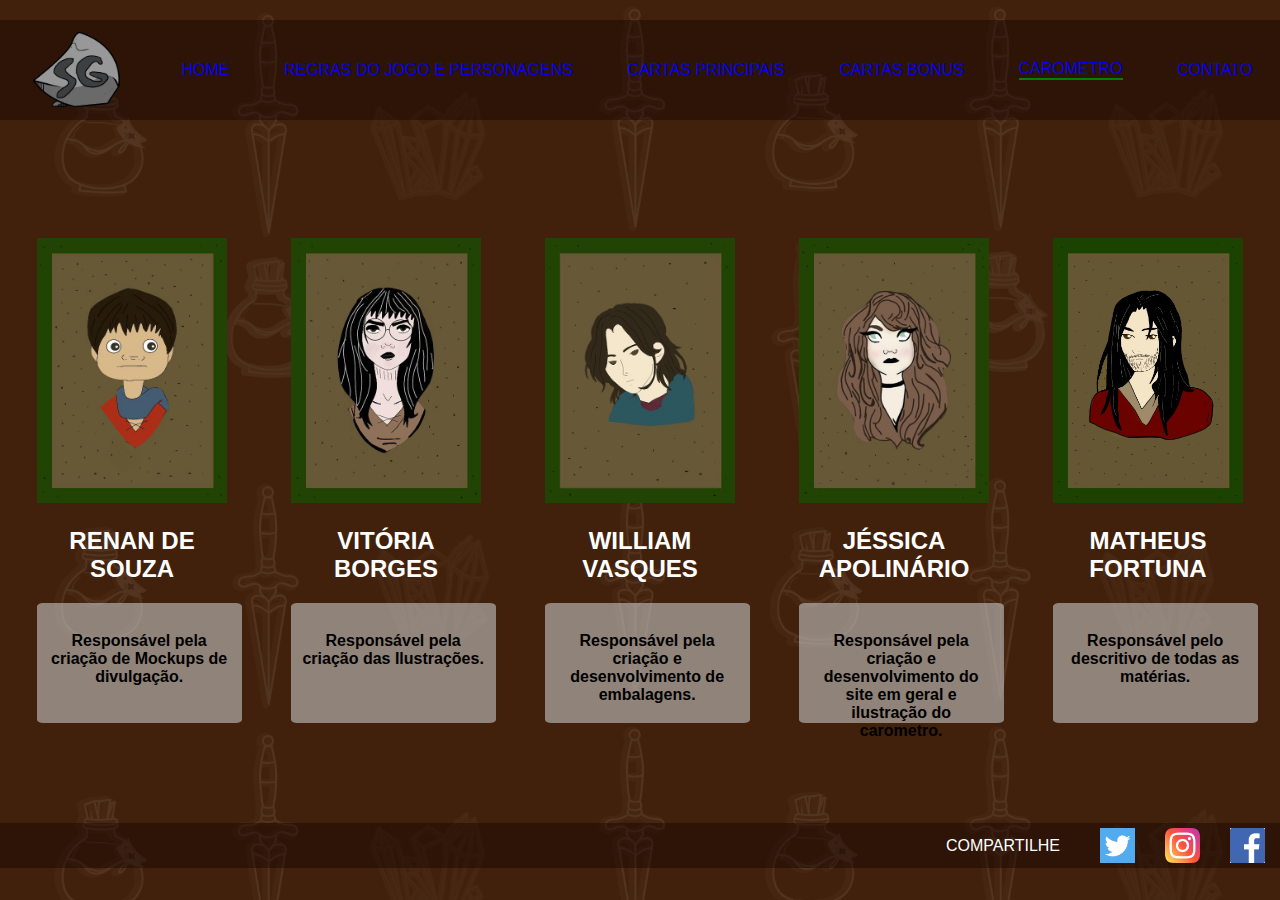
==== carometro.html @ 25e79332 "site finalizado" ====
<!DOCTYPE html>
<html lang="pt-br"> 
    <head>
        <meta charset="UTF-8">
        <title>Carometro</title>
        <link rel="stylesheet" type="text/css" href="./css/estilo.css">
        
    </head>
    <body>
          <!--Inicio do Menu-->
          <nav class="menu">
            <img width="100px" src="./imagens/Logo.png" alt="Wizard Battle">
            <a  href="index.html">HOME</a>
            <a class="texte-menu" href="personagens.html">REGRAS DO JOGO E PERSONAGENS</a>
            <a class="texte-menu" href="cartasprincipais.html">CARTAS PRINCIPAIS</a>
            <a class="texte-menu" href="cartasbonus.html">CARTAS BONUS</a>
            <a style="border-bottom: solid 2px green;" class="texte-menu" href="carometro.html">CAROMETRO</a>
            <a class="texte-menu" href="contato.html">CONTATO</a>
         </nav>
    <!--Fim do Menu-->
       <header>
       <br>
        </header> 
        
            <main class="main_carometro">
                
                <section class="section_carometro">
                    <img width="100" src="./imagens/cartarenan.jpeg" alt="">
                    <h2>Renan de Souza</h2>
                    <div>
                       <h3></h3> 
                       <p> Responsável pela criação de Mockups de divulgação.</p>
                    </div>
                </section>
                <section class="section_carometro">
                    <img width="100" src="./imagens/Vitoria.jpeg" alt="">
                    <h2>Vitória Borges</h2>
                    <div>
                        <h3></h3> 
                        <p>Responsável pela criação das Ilustrações.</p>
                    </div>
                </section>
                <section class="section_carometro">
                    <img width="100" src="./imagens/cartawilliam.jpeg" alt="">
                    <h2>William Vasques</h2>
                    <div>
                        <h3></h3> 
                        <p>Responsável pela criação e desenvolvimento de embalagens.</p>
                    </div>
                </section>
                <section class="section_carometro">
                    <img width="100" src="./imagens/Jessica.jpeg" alt="">
                    <h2>Jéssica Apolinário</h2>
                    <div>
                        <h3></h3> 
                        <p>Responsável pela criação e desenvolvimento do site em geral e ilustração do carometro.</p>
                    </div>
                </section>
                <section class="section_carometro">
                    <img width="100" src="./imagens/cartamatheus.jpeg" alt="">
                    <h2>Matheus Fortuna</h2>
                    <div>
                        <h3></h3> 
                        <p>Responsável pelo descritivo de todas as matérias.</p>
                    </div>
                </section>


            </main>
           
            
        <footer class="rodape">
           <div>COMPARTILHE</div>
           <img width="35" src="./imagens/twitter.png" alt="">
           <img width="35" src="./imagens/instagram (1).png" alt="">
           <img width="35" src="./imagens/face.jpeg" alt="">
        </footer>
         
    </body>
</html>
---- css/estilo.css ----
*{
    text-decoration: none;

}
body {
  background-image: url(../imagens/Fundo\ Contra\ capa\ -\ Sem\ gradiente.jpg);
  background-size: 100%;
  font-family: 'Trebuchet MS', 'Lucida Sans Unicode', 'Lucida Grande', 'Lucida Sans', Arial, sans-serif, regular, sans-serif;
  margin: 0px;
 
}

a:visited{
    color: white;
}

a:hover{
    color: green;
}


.menu {
  margin-top: 20px;
  background-color: rgba(14, 0, 0, 0.384);
  display: flex;
  justify-content: space-around;
  align-items: center;
  font-size: 100%;
}

menu a {
  color: white;
  vertical-align: middle;
  text-align: left;
}


.img {
  float: left;
}

main {
  margin: 5px;
}

.completo-contatos {
  display: flex;
  justify-content: center;
  align-items: center;
  height: 77vh;
}

.container_contato {
  display: flex;
  justify-content: space-around;
  align-items: center;
  width: 75%;
  height: 85%;
}

.item {
  color: white;
  width: 35%;
  height: 50%;
  border-radius: 35px;
  background-color: rgba(0, 0, 0, 0.384);
}

.item_contato {
  display: flex;
}

.item_contato {
  display: flex;
  justify-content: space-around;
  align-items: center;
}

.item_contato img {
  width: 35%;
  height: 55%;
}

.item_contato div {
  font-size: 0.6em;
  text-align: center;
}
.item_contato div span {
  font-size: 2em;
}
.item_form form {
  display: flex;
  flex-direction: column;
  padding: 20px;
}

form input,
label {
  margin-top: 3px;
}
form label {
  font-size: small;
}

form input[type="text"],
input[type="email"],
input[type="tel"] {
  padding: 5px;
  border: none;
  border-radius: 5px;
}

form input[type="submit"] {
  width: 50%;
  border-radius: 5px;
}
.btn-submit {
  width: 100%;
  height: 70px;
  display: flex;
  justify-content: center;
  align-items: center;
}

/*CSS Pagina Personagens*/

.main_personagens {
  height: 75vh;
  display: flex;
  justify-content: space-around;
}

.item_personagem {
    display: flex;
    flex-direction: column;
    justify-content: center;
    align-items: center;
}

.box {
  width: 300px;
  height: 200px;
  background-color: rgba(196, 196, 196, 0.6);
  border-radius: 3%;
  margin-top: 20px;
  padding: 10px;
}

.figura{
    width: 300px;
    
}

/*CSS Pagina Carometro*/

.main_carometro{
  height: 75vh;
  display: flex;
  justify-content: space-around;
  align-items: center;
}

.section_carometro{
  width: 15%;
  text-align: center;
}

.section_carometro img{
  width: 100%;
}

.section_carometro p{
  font-weight: 900;
  font-size: medium;
}

.section_carometro div{
  width: 97%;
  height: 100px;
  background-color: rgba(196, 196, 196, 0.6);
  border-radius: 3%;
  margin-top: 20px;
  padding: 10px;
}

.section_carometro h2{
  color: white;
  font-weight: 900;
  text-transform: uppercase;
}

.rodape{
  display: flex;
  justify-content: flex-end;
  align-items: center;
  width: 100%;
  height: 5vh;
  position: relative;
  bottom: 0;
  background-color: rgba(14, 0, 0, 0.384);  
  color: white;
}
.rodape div{
  margin: 0 25px;
}

.rodape img{
  margin: 0 15px;
}
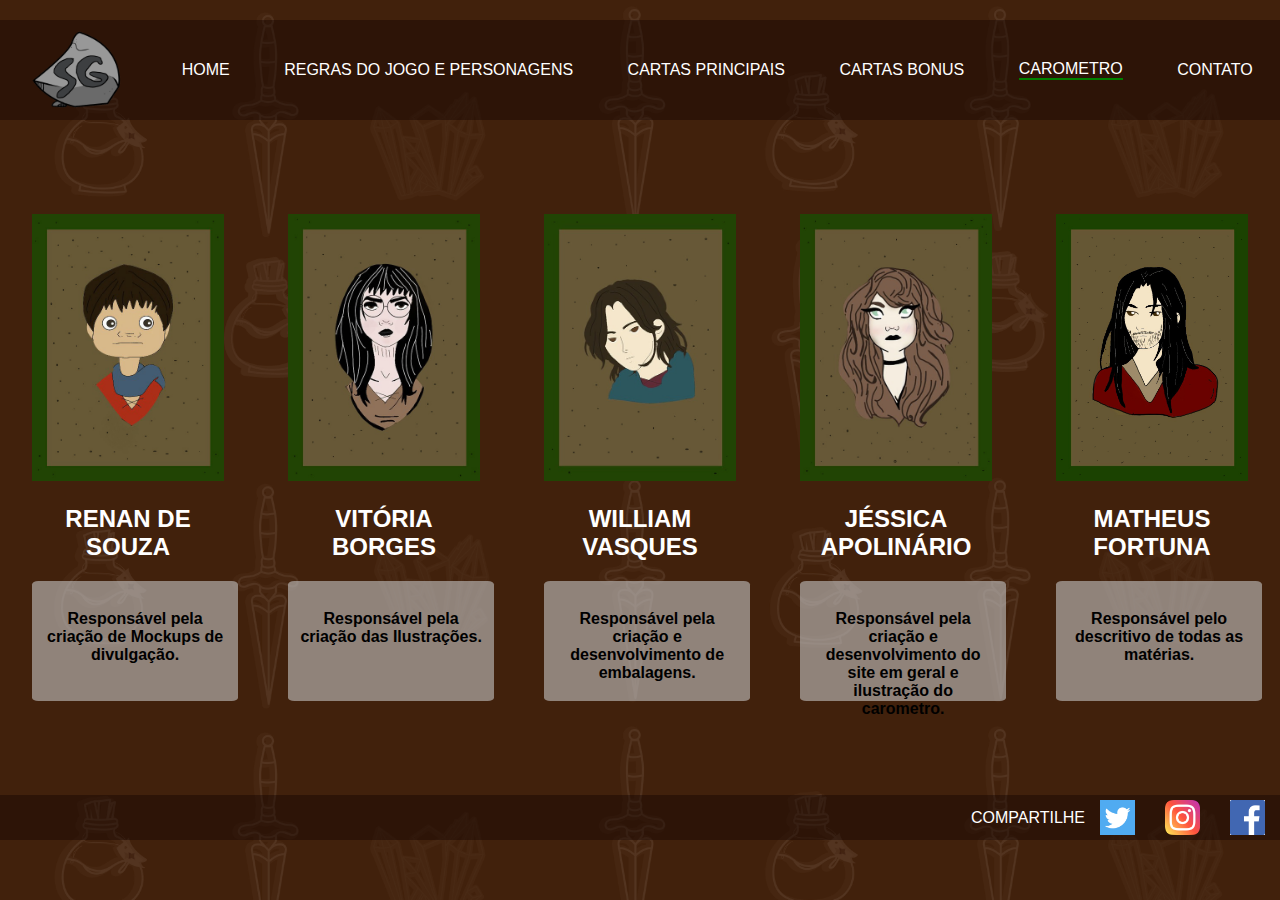
==== commit 1562a819: "Site Finalizado" ====
--- a/carometro.html
+++ b/carometro.html
@@ -18,10 +18,6 @@
             <a class="texte-menu" href="contato.html">CONTATO</a>
          </nav>
     <!--Fim do Menu-->
-       <header>
-       <br>
-        </header> 
-        
             <main class="main_carometro">
                 
                 <section class="section_carometro">
--- a/css/estilo.css
+++ b/css/estilo.css
@@ -1,23 +1,21 @@
 *{
     text-decoration: none;
+}
 
-}
 body {
   background-image: url(../imagens/Fundo\ Contra\ capa\ -\ Sem\ gradiente.jpg);
   background-size: 100%;
   font-family: 'Trebuchet MS', 'Lucida Sans Unicode', 'Lucida Grande', 'Lucida Sans', Arial, sans-serif, regular, sans-serif;
   margin: 0px;
- 
-}
+ }
 
-a:visited{
-    color: white;
+a{
+  color: white;
 }
 
 a:hover{
     color: green;
 }
-
 
 .menu {
   margin-top: 20px;
@@ -29,21 +27,11 @@
 }
 
 menu a {
-  color: white;
   vertical-align: middle;
   text-align: left;
 }
 
-
-.img {
-  float: left;
-}
-
-main {
-  margin: 5px;
-}
-
-.completo-contatos {
+.contatos {
   display: flex;
   justify-content: center;
   align-items: center;
@@ -85,9 +73,11 @@
   font-size: 0.6em;
   text-align: center;
 }
+
 .item_contato div span {
   font-size: 2em;
 }
+
 .item_form form {
   display: flex;
   flex-direction: column;
@@ -98,6 +88,7 @@
 label {
   margin-top: 3px;
 }
+
 form label {
   font-size: small;
 }
@@ -114,6 +105,7 @@
   width: 50%;
   border-radius: 5px;
 }
+
 .btn-submit {
   width: 100%;
   height: 70px;
@@ -148,7 +140,6 @@
 
 .figura{
     width: 300px;
-    
 }
 
 /*CSS Pagina Carometro*/
@@ -200,9 +191,6 @@
   background-color: rgba(14, 0, 0, 0.384);  
   color: white;
 }
-.rodape div{
-  margin: 0 25px;
-}
 
 .rodape img{
   margin: 0 15px;
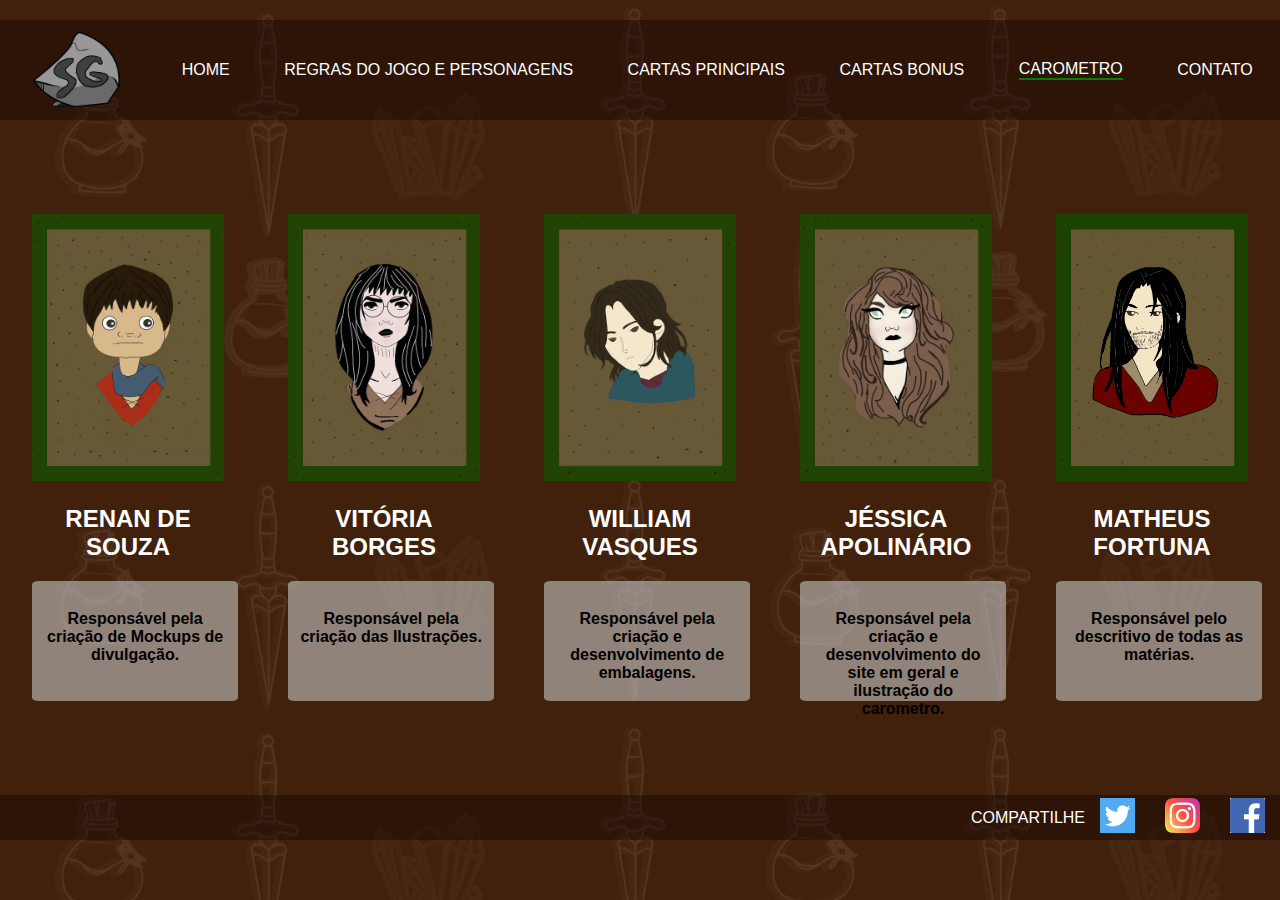
==== commit 2354bee2: "Site Finalizado" ====
--- a/carometro.html
+++ b/carometro.html
@@ -1,76 +1,79 @@
 <!DOCTYPE html>
-<html lang="pt-br"> 
-    <head>
-        <meta charset="UTF-8">
-        <title>Carometro</title>
-        <link rel="stylesheet" type="text/css" href="./css/estilo.css">
-        
-    </head>
-    <body>
-          <!--Inicio do Menu-->
-          <nav class="menu">
-            <img width="100px" src="./imagens/Logo.png" alt="Wizard Battle">
-            <a  href="index.html">HOME</a>
-            <a class="texte-menu" href="personagens.html">REGRAS DO JOGO E PERSONAGENS</a>
-            <a class="texte-menu" href="cartasprincipais.html">CARTAS PRINCIPAIS</a>
-            <a class="texte-menu" href="cartasbonus.html">CARTAS BONUS</a>
-            <a style="border-bottom: solid 2px green;" class="texte-menu" href="carometro.html">CAROMETRO</a>
-            <a class="texte-menu" href="contato.html">CONTATO</a>
-         </nav>
+<html lang="pt-br">
+
+<head>
+    <meta charset="UTF-8">
+    <title>Carometro</title>
+    <link rel="stylesheet" type="text/css" href="./css/estilo.css">
+
+</head>
+
+<body>
+    <!--Inicio do Menu-->
+    <nav class="menu">
+        <img width="100px" src="./imagens/Logo.png" alt="Wizard Battle">
+        <a href="index.html">HOME</a>
+        <a class="texte-menu" href="personagens.html">REGRAS DO JOGO E PERSONAGENS</a>
+        <a class="texte-menu" href="cartasprincipais.html">CARTAS PRINCIPAIS</a>
+        <a class="texte-menu" href="cartasbonus.html">CARTAS BONUS</a>
+        <a style="border-bottom: solid 2px green;" class="texte-menu" href="carometro.html">CAROMETRO</a>
+        <a class="texte-menu" href="contato.html">CONTATO</a>
+    </nav>
     <!--Fim do Menu-->
-            <main class="main_carometro">
-                
-                <section class="section_carometro">
-                    <img width="100" src="./imagens/cartarenan.jpeg" alt="">
-                    <h2>Renan de Souza</h2>
-                    <div>
-                       <h3></h3> 
-                       <p> Responsável pela criação de Mockups de divulgação.</p>
-                    </div>
-                </section>
-                <section class="section_carometro">
-                    <img width="100" src="./imagens/Vitoria.jpeg" alt="">
-                    <h2>Vitória Borges</h2>
-                    <div>
-                        <h3></h3> 
-                        <p>Responsável pela criação das Ilustrações.</p>
-                    </div>
-                </section>
-                <section class="section_carometro">
-                    <img width="100" src="./imagens/cartawilliam.jpeg" alt="">
-                    <h2>William Vasques</h2>
-                    <div>
-                        <h3></h3> 
-                        <p>Responsável pela criação e desenvolvimento de embalagens.</p>
-                    </div>
-                </section>
-                <section class="section_carometro">
-                    <img width="100" src="./imagens/Jessica.jpeg" alt="">
-                    <h2>Jéssica Apolinário</h2>
-                    <div>
-                        <h3></h3> 
-                        <p>Responsável pela criação e desenvolvimento do site em geral e ilustração do carometro.</p>
-                    </div>
-                </section>
-                <section class="section_carometro">
-                    <img width="100" src="./imagens/cartamatheus.jpeg" alt="">
-                    <h2>Matheus Fortuna</h2>
-                    <div>
-                        <h3></h3> 
-                        <p>Responsável pelo descritivo de todas as matérias.</p>
-                    </div>
-                </section>
+    <main class="main_carometro">
+
+        <section class="section_carometro">
+            <img width="100" src="./imagens/cartarenan.jpeg" alt="">
+            <h2>Renan de Souza</h2>
+            <div>
+                <h3></h3>
+                <p> Responsável pela criação de Mockups de divulgação.</p>
+            </div>
+        </section>
+        <section class="section_carometro">
+            <img width="100" src="./imagens/Vitoria.jpeg" alt="">
+            <h2>Vitória Borges</h2>
+            <div>
+                <h3></h3>
+                <p>Responsável pela criação das Ilustrações.</p>
+            </div>
+        </section>
+        <section class="section_carometro">
+            <img width="100" src="./imagens/cartawilliam.jpeg" alt="">
+            <h2>William Vasques</h2>
+            <div>
+                <h3></h3>
+                <p>Responsável pela criação e desenvolvimento de embalagens.</p>
+            </div>
+        </section>
+        <section class="section_carometro">
+            <img width="100" src="./imagens/Jessica.jpeg" alt="">
+            <h2>Jéssica Apolinário</h2>
+            <div>
+                <h3></h3>
+                <p>Responsável pela criação e desenvolvimento do site em geral e ilustração do carometro.</p>
+            </div>
+        </section>
+        <section class="section_carometro">
+            <img width="100" src="./imagens/cartamatheus.jpeg" alt="">
+            <h2>Matheus Fortuna</h2>
+            <div>
+                <h3></h3>
+                <p>Responsável pelo descritivo de todas as matérias.</p>
+            </div>
+        </section>
 
 
-            </main>
-           
-            
-        <footer class="rodape">
-           <div>COMPARTILHE</div>
-           <img width="35" src="./imagens/twitter.png" alt="">
-           <img width="35" src="./imagens/instagram (1).png" alt="">
-           <img width="35" src="./imagens/face.jpeg" alt="">
-        </footer>
-         
-    </body>
+    </main>
+
+
+    <footer class="rodape">
+        <div>COMPARTILHE</div>
+        <a href="https://twitter.com/"><img width="35" src="./imagens/twitter.png" alt=""></a>
+        <a href="https://www.instagram.com/"><img width="35" src="./imagens/instagram (1).png" alt=""></a>
+        <a href="https://www.facebook.com/"><img width="35" src="./imagens/face.jpeg" alt=""></a>
+    </footer>
+
+</body>
+
 </html>